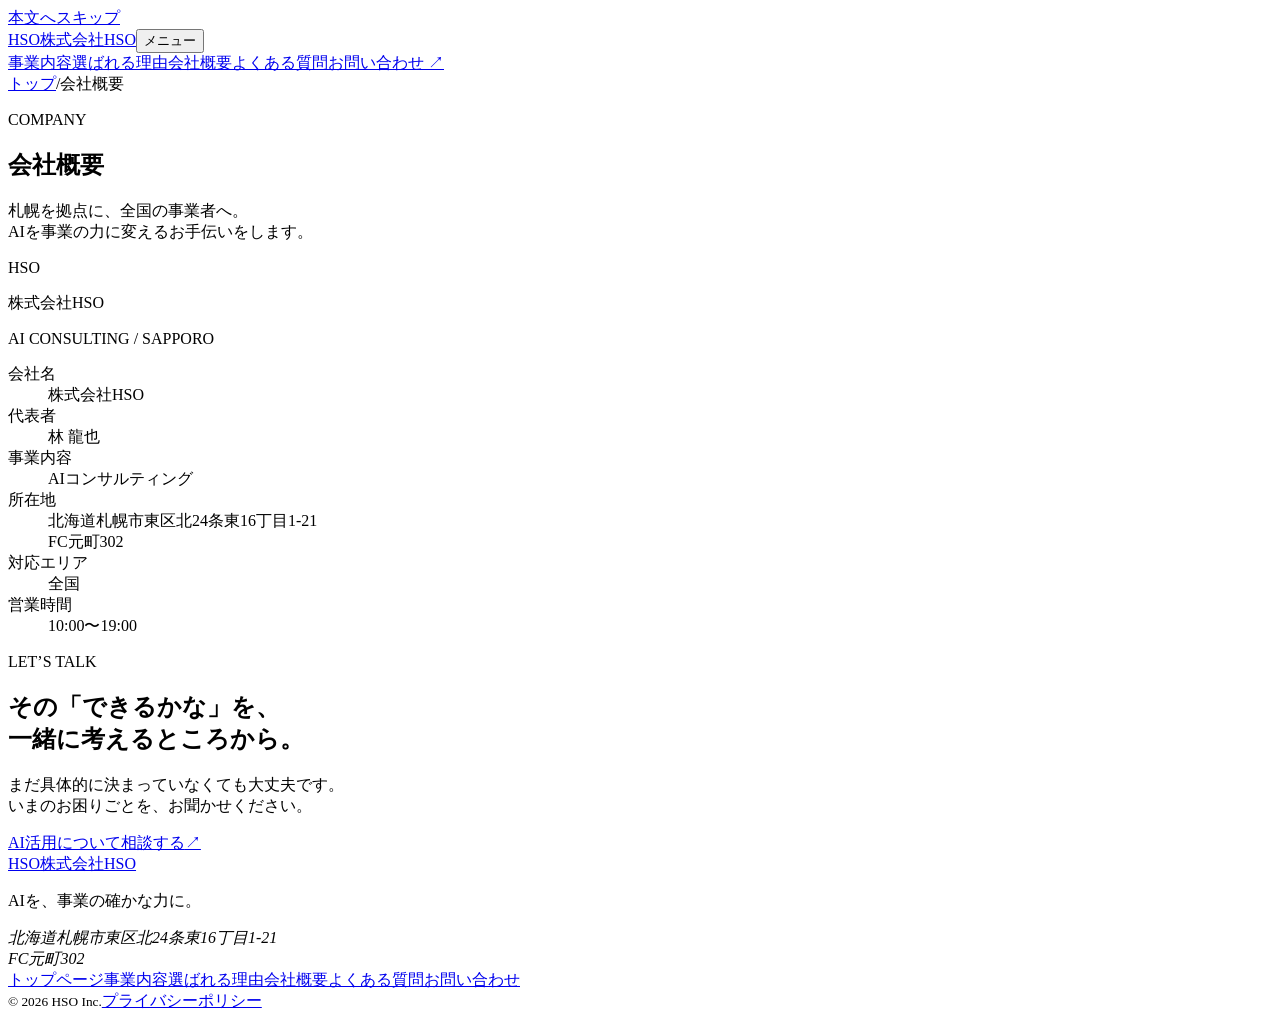
==== company/index.html @ 06f74181 "Publish HSO corporate website with five consultation examples" ====
<!doctype html><html lang="ja"><head><meta charset="utf-8"><meta name="viewport" content="width=device-width, initial-scale=1"><title>会社概要｜札幌のAIコンサルティング会社・株式会社HSO</title><meta name="description" content="株式会社HSOの会社概要。代表者 林 龍也。北海道札幌市東区を拠点に、全国の中小企業・個人事業主のAI活用を支援します。営業時間10:00〜19:00。"><meta name="robots" content="noindex,nofollow"><meta name="theme-color" content="#102b43"><meta property="og:type" content="website"><meta property="og:locale" content="ja_JP"><meta property="og:site_name" content="株式会社HSO"><meta property="og:title" content="会社概要｜札幌のAIコンサルティング会社・株式会社HSO"><meta property="og:description" content="株式会社HSOの会社概要。代表者 林 龍也。北海道札幌市東区を拠点に、全国の中小企業・個人事業主のAI活用を支援します。営業時間10:00〜19:00。"><link rel="icon" href="/hso-ai-consulting/assets/favicon.svg" type="image/svg+xml"><link rel="stylesheet" href="/hso-ai-consulting/assets/style.css"><script src="/hso-ai-consulting/assets/site.js" defer></script><link rel="stylesheet" href="/hso-ai-consulting/assets/rich-motion.css"><link rel="stylesheet" href="/hso-ai-consulting/assets/visual-rich.css"><script src="/hso-ai-consulting/assets/rich-motion.js" defer></script></head><body><a class="skip-link" href="#main">本文へスキップ</a><header class="site-header"><div class="wrap header-inner"><a class="brand" href="/hso-ai-consulting/" aria-label="株式会社HSO トップページ"><span class="wordmark">HSO<span class="logo-dot"></span></span><span class="brand-name">株式会社HSO</span></a><button class="menu-toggle" aria-expanded="false" aria-controls="main-nav"><span class="menu-label">メニュー</span><span class="hamburger" aria-hidden="true"></span></button><nav id="main-nav" class="main-nav" aria-label="メインナビゲーション"><a href="/hso-ai-consulting/services/" >事業内容</a><a href="/hso-ai-consulting/reasons/" >選ばれる理由</a><a href="/hso-ai-consulting/company/" aria-current="page">会社概要</a><a href="/hso-ai-consulting/faq/" >よくある質問</a><a href="/hso-ai-consulting/contact/" class="nav-contact" >お問い合わせ <span aria-hidden="true">↗</span></a></nav></div></header><main id="main"><div class="wrap breadcrumb"><a href="/hso-ai-consulting/">トップ</a><span aria-hidden="true">/</span><span>会社概要</span></div><section class="page-intro wrap"><p class="eyebrow">COMPANY</p><h1>会社概要</h1><p class="intro-copy">札幌を拠点に、全国の事業者へ。<br>AIを事業の力に変えるお手伝いをします。</p></section><section class="wrap company-detail"><div class="company-side"><span class="wordmark">HSO<span class="logo-dot"></span></span><p>株式会社HSO</p><span class="small-label">AI CONSULTING / SAPPORO</span></div><dl class="company-table"><div><dt>会社名</dt><dd>株式会社HSO</dd></div><div><dt>代表者</dt><dd>林 龍也</dd></div><div><dt>事業内容</dt><dd>AIコンサルティング</dd></div><div><dt>所在地</dt><dd>北海道札幌市東区北24条東16丁目1-21<br>FC元町302</dd></div><div><dt>対応エリア</dt><dd>全国</dd></div><div><dt>営業時間</dt><dd>10:00〜19:00</dd></div></dl></section><section class="contact-band"><div class="wrap contact-band-inner"><div><p class="eyebrow">LET’S TALK</p><h2>その「できるかな」を、<br>一緒に考えるところから。</h2><p>まだ具体的に決まっていなくても大丈夫です。<br>いまのお困りごとを、お聞かせください。</p></div><a class="button button-white" href="/hso-ai-consulting/contact/">AI活用について相談する<span aria-hidden="true">↗</span></a></div></section></main><footer class="site-footer"><div class="wrap"><div class="footer-top"><div><a class="brand" href="/hso-ai-consulting/" aria-label="株式会社HSO トップページ"><span class="wordmark">HSO<span class="logo-dot"></span></span><span class="brand-name">株式会社HSO</span></a><p>AIを、事業の確かな力に。</p><address>北海道札幌市東区北24条東16丁目1-21<br>FC元町302</address></div><nav class="footer-nav" aria-label="フッターナビゲーション"><a href="/hso-ai-consulting/">トップページ</a><a href="/hso-ai-consulting/services/">事業内容</a><a href="/hso-ai-consulting/reasons/">選ばれる理由</a><a href="/hso-ai-consulting/company/">会社概要</a><a href="/hso-ai-consulting/faq/">よくある質問</a><a href="/hso-ai-consulting/contact/">お問い合わせ</a></nav></div><div class="footer-bottom"><small>© 2026 HSO Inc.</small><a href="/hso-ai-consulting/privacy/">プライバシーポリシー</a></div></div></footer></body></html>
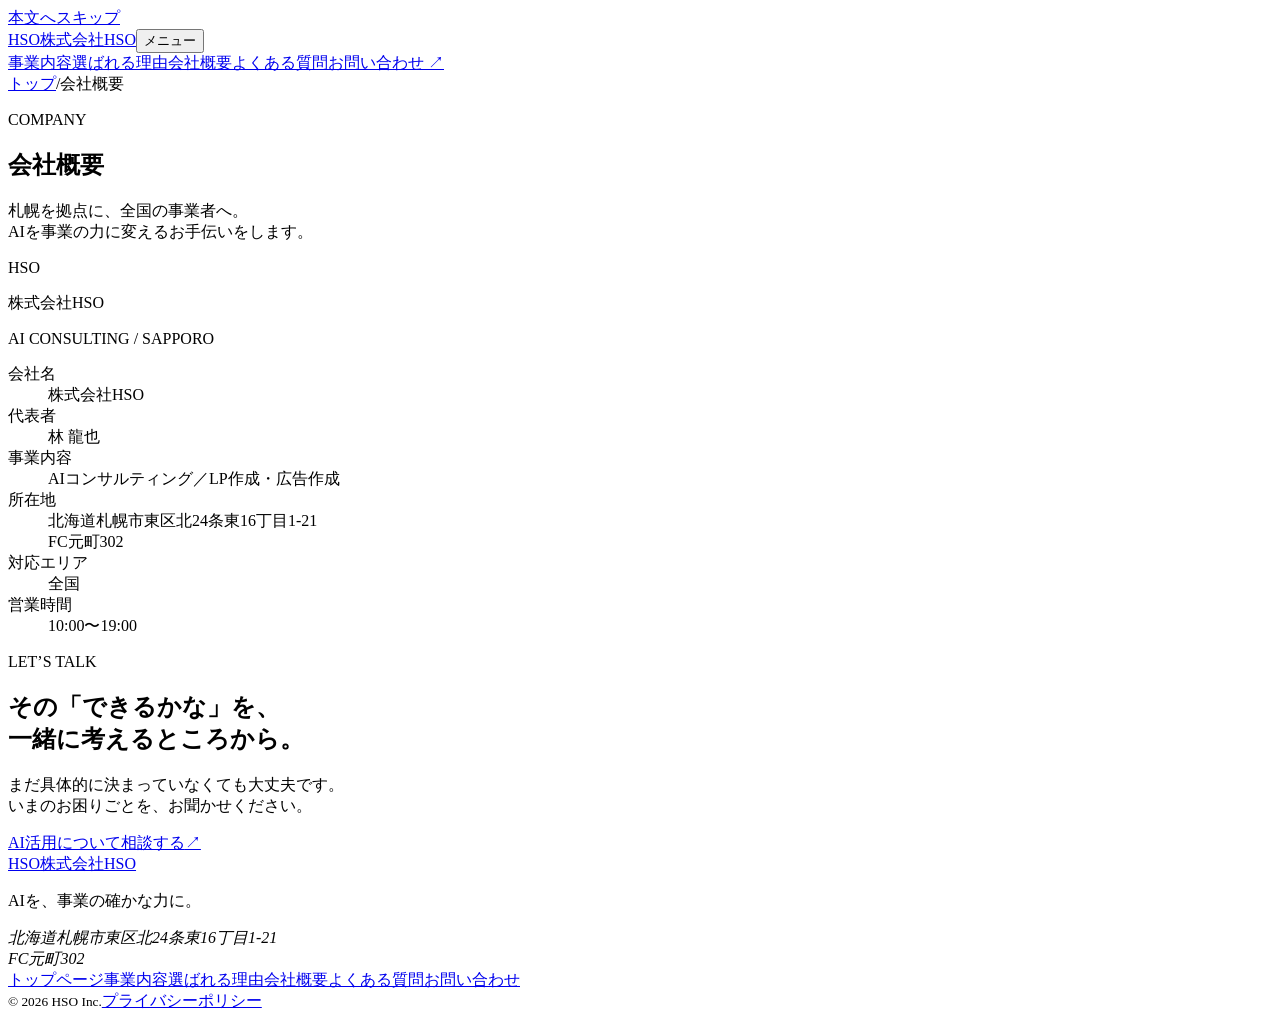
==== commit d18c1433: "Add landing page and advertising creative services" ====
--- a/company/index.html
+++ b/company/index.html
@@ -1 +1 @@
-<!doctype html><html lang="ja"><head><meta charset="utf-8"><meta name="viewport" content="width=device-width, initial-scale=1"><title>会社概要｜札幌のAIコンサルティング会社・株式会社HSO</title><meta name="description" content="株式会社HSOの会社概要。代表者 林 龍也。北海道札幌市東区を拠点に、全国の中小企業・個人事業主のAI活用を支援します。営業時間10:00〜19:00。"><meta name="robots" content="noindex,nofollow"><meta name="theme-color" content="#102b43"><meta property="og:type" content="website"><meta property="og:locale" content="ja_JP"><meta property="og:site_name" content="株式会社HSO"><meta property="og:title" content="会社概要｜札幌のAIコンサルティング会社・株式会社HSO"><meta property="og:description" content="株式会社HSOの会社概要。代表者 林 龍也。北海道札幌市東区を拠点に、全国の中小企業・個人事業主のAI活用を支援します。営業時間10:00〜19:00。"><link rel="icon" href="/hso-ai-consulting/assets/favicon.svg" type="image/svg+xml"><link rel="stylesheet" href="/hso-ai-consulting/assets/style.css"><script src="/hso-ai-consulting/assets/site.js" defer></script><link rel="stylesheet" href="/hso-ai-consulting/assets/rich-motion.css"><link rel="stylesheet" href="/hso-ai-consulting/assets/visual-rich.css"><script src="/hso-ai-consulting/assets/rich-motion.js" defer></script></head><body><a class="skip-link" href="#main">本文へスキップ</a><header class="site-header"><div class="wrap header-inner"><a class="brand" href="/hso-ai-consulting/" aria-label="株式会社HSO トップページ"><span class="wordmark">HSO<span class="logo-dot"></span></span><span class="brand-name">株式会社HSO</span></a><button class="menu-toggle" aria-expanded="false" aria-controls="main-nav"><span class="menu-label">メニュー</span><span class="hamburger" aria-hidden="true"></span></button><nav id="main-nav" class="main-nav" aria-label="メインナビゲーション"><a href="/hso-ai-consulting/services/" >事業内容</a><a href="/hso-ai-consulting/reasons/" >選ばれる理由</a><a href="/hso-ai-consulting/company/" aria-current="page">会社概要</a><a href="/hso-ai-consulting/faq/" >よくある質問</a><a href="/hso-ai-consulting/contact/" class="nav-contact" >お問い合わせ <span aria-hidden="true">↗</span></a></nav></div></header><main id="main"><div class="wrap breadcrumb"><a href="/hso-ai-consulting/">トップ</a><span aria-hidden="true">/</span><span>会社概要</span></div><section class="page-intro wrap"><p class="eyebrow">COMPANY</p><h1>会社概要</h1><p class="intro-copy">札幌を拠点に、全国の事業者へ。<br>AIを事業の力に変えるお手伝いをします。</p></section><section class="wrap company-detail"><div class="company-side"><span class="wordmark">HSO<span class="logo-dot"></span></span><p>株式会社HSO</p><span class="small-label">AI CONSULTING / SAPPORO</span></div><dl class="company-table"><div><dt>会社名</dt><dd>株式会社HSO</dd></div><div><dt>代表者</dt><dd>林 龍也</dd></div><div><dt>事業内容</dt><dd>AIコンサルティング</dd></div><div><dt>所在地</dt><dd>北海道札幌市東区北24条東16丁目1-21<br>FC元町302</dd></div><div><dt>対応エリア</dt><dd>全国</dd></div><div><dt>営業時間</dt><dd>10:00〜19:00</dd></div></dl></section><section class="contact-band"><div class="wrap contact-band-inner"><div><p class="eyebrow">LET’S TALK</p><h2>その「できるかな」を、<br>一緒に考えるところから。</h2><p>まだ具体的に決まっていなくても大丈夫です。<br>いまのお困りごとを、お聞かせください。</p></div><a class="button button-white" href="/hso-ai-consulting/contact/">AI活用について相談する<span aria-hidden="true">↗</span></a></div></section></main><footer class="site-footer"><div class="wrap"><div class="footer-top"><div><a class="brand" href="/hso-ai-consulting/" aria-label="株式会社HSO トップページ"><span class="wordmark">HSO<span class="logo-dot"></span></span><span class="brand-name">株式会社HSO</span></a><p>AIを、事業の確かな力に。</p><address>北海道札幌市東区北24条東16丁目1-21<br>FC元町302</address></div><nav class="footer-nav" aria-label="フッターナビゲーション"><a href="/hso-ai-consulting/">トップページ</a><a href="/hso-ai-consulting/services/">事業内容</a><a href="/hso-ai-consulting/reasons/">選ばれる理由</a><a href="/hso-ai-consulting/company/">会社概要</a><a href="/hso-ai-consulting/faq/">よくある質問</a><a href="/hso-ai-consulting/contact/">お問い合わせ</a></nav></div><div class="footer-bottom"><small>© 2026 HSO Inc.</small><a href="/hso-ai-consulting/privacy/">プライバシーポリシー</a></div></div></footer></body></html>+<!doctype html><html lang="ja"><head><meta charset="utf-8"><meta name="viewport" content="width=device-width, initial-scale=1"><title>会社概要｜札幌のAIコンサルティング会社・株式会社HSO</title><meta name="description" content="株式会社HSOの会社概要。代表者 林 龍也。北海道札幌市東区を拠点に、全国の中小企業・個人事業主のAI活用を支援します。営業時間10:00〜19:00。"><meta name="robots" content="noindex,nofollow"><meta name="theme-color" content="#102b43"><meta property="og:type" content="website"><meta property="og:locale" content="ja_JP"><meta property="og:site_name" content="株式会社HSO"><meta property="og:title" content="会社概要｜札幌のAIコンサルティング会社・株式会社HSO"><meta property="og:description" content="株式会社HSOの会社概要。代表者 林 龍也。北海道札幌市東区を拠点に、全国の中小企業・個人事業主のAI活用を支援します。営業時間10:00〜19:00。"><link rel="icon" href="/hso-ai-consulting/assets/favicon.svg" type="image/svg+xml"><link rel="stylesheet" href="/hso-ai-consulting/assets/style.css"><script src="/hso-ai-consulting/assets/site.js" defer></script><link rel="stylesheet" href="/hso-ai-consulting/assets/rich-motion.css"><link rel="stylesheet" href="/hso-ai-consulting/assets/visual-rich.css"><script src="/hso-ai-consulting/assets/rich-motion.js" defer></script></head><body><a class="skip-link" href="#main">本文へスキップ</a><header class="site-header"><div class="wrap header-inner"><a class="brand" href="/hso-ai-consulting/" aria-label="株式会社HSO トップページ"><span class="wordmark">HSO<span class="logo-dot"></span></span><span class="brand-name">株式会社HSO</span></a><button class="menu-toggle" aria-expanded="false" aria-controls="main-nav"><span class="menu-label">メニュー</span><span class="hamburger" aria-hidden="true"></span></button><nav id="main-nav" class="main-nav" aria-label="メインナビゲーション"><a href="/hso-ai-consulting/services/" >事業内容</a><a href="/hso-ai-consulting/reasons/" >選ばれる理由</a><a href="/hso-ai-consulting/company/" aria-current="page">会社概要</a><a href="/hso-ai-consulting/faq/" >よくある質問</a><a href="/hso-ai-consulting/contact/" class="nav-contact" >お問い合わせ <span aria-hidden="true">↗</span></a></nav></div></header><main id="main"><div class="wrap breadcrumb"><a href="/hso-ai-consulting/">トップ</a><span aria-hidden="true">/</span><span>会社概要</span></div><section class="page-intro wrap"><p class="eyebrow">COMPANY</p><h1>会社概要</h1><p class="intro-copy">札幌を拠点に、全国の事業者へ。<br>AIを事業の力に変えるお手伝いをします。</p></section><section class="wrap company-detail"><div class="company-side"><span class="wordmark">HSO<span class="logo-dot"></span></span><p>株式会社HSO</p><span class="small-label">AI CONSULTING / SAPPORO</span></div><dl class="company-table"><div><dt>会社名</dt><dd>株式会社HSO</dd></div><div><dt>代表者</dt><dd>林 龍也</dd></div><div><dt>事業内容</dt><dd>AIコンサルティング／LP作成・広告作成</dd></div><div><dt>所在地</dt><dd>北海道札幌市東区北24条東16丁目1-21<br>FC元町302</dd></div><div><dt>対応エリア</dt><dd>全国</dd></div><div><dt>営業時間</dt><dd>10:00〜19:00</dd></div></dl></section><section class="contact-band"><div class="wrap contact-band-inner"><div><p class="eyebrow">LET’S TALK</p><h2>その「できるかな」を、<br>一緒に考えるところから。</h2><p>まだ具体的に決まっていなくても大丈夫です。<br>いまのお困りごとを、お聞かせください。</p></div><a class="button button-white" href="/hso-ai-consulting/contact/">AI活用について相談する<span aria-hidden="true">↗</span></a></div></section></main><footer class="site-footer"><div class="wrap"><div class="footer-top"><div><a class="brand" href="/hso-ai-consulting/" aria-label="株式会社HSO トップページ"><span class="wordmark">HSO<span class="logo-dot"></span></span><span class="brand-name">株式会社HSO</span></a><p>AIを、事業の確かな力に。</p><address>北海道札幌市東区北24条東16丁目1-21<br>FC元町302</address></div><nav class="footer-nav" aria-label="フッターナビゲーション"><a href="/hso-ai-consulting/">トップページ</a><a href="/hso-ai-consulting/services/">事業内容</a><a href="/hso-ai-consulting/reasons/">選ばれる理由</a><a href="/hso-ai-consulting/company/">会社概要</a><a href="/hso-ai-consulting/faq/">よくある質問</a><a href="/hso-ai-consulting/contact/">お問い合わせ</a></nav></div><div class="footer-bottom"><small>© 2026 HSO Inc.</small><a href="/hso-ai-consulting/privacy/">プライバシーポリシー</a></div></div></footer></body></html>
